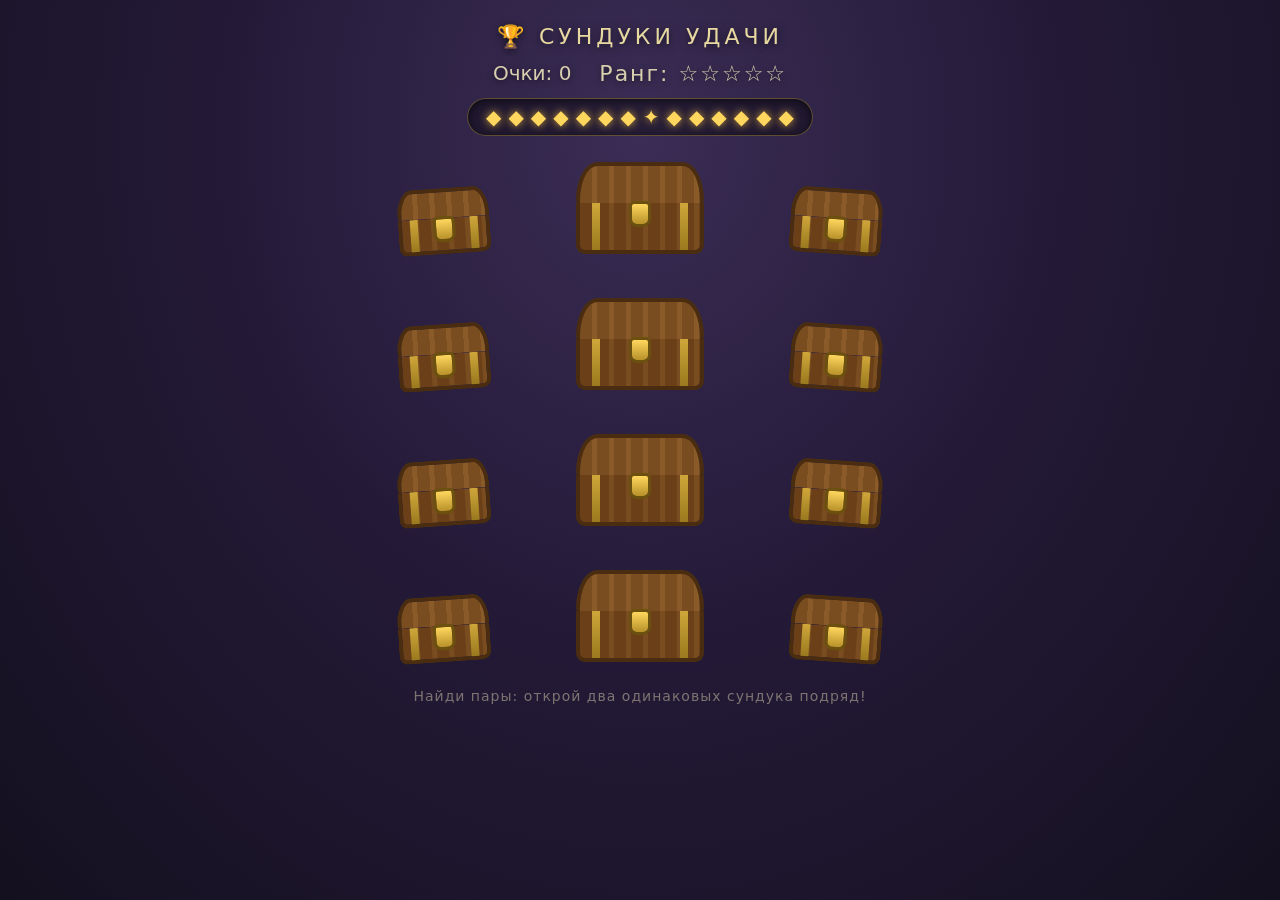
==== chestloot/index.html @ 0505b6cb "Add landing page and chestloot memory game Generated by Mistral Vibe. Co-Authored-By: Mistral Vibe <" ====
<!DOCTYPE html>
<html lang="ru">
<head>
<meta charset="UTF-8">
<meta name="viewport" content="width=device-width, initial-scale=1.0">
<title>Сундуки удачи</title>
<style>
  * { margin: 0; padding: 0; box-sizing: border-box; user-select: none; }

  body {
    min-height: 100vh;
    display: flex;
    flex-direction: column;
    align-items: center;
    padding: 24px 12px 40px;
    gap: 26px;
    overflow-x: hidden;
    background:
      radial-gradient(ellipse at 50% 15%, #3b2d55 0%, #241a38 45%, #14101f 100%);
    font-family: 'Segoe UI', system-ui, sans-serif;
    color: #d8cfae;
  }

  /* ================= ШАПКА ================= */
  header {
    width: 100%;
    max-width: 720px;
    display: flex;
    flex-direction: column;
    gap: 12px;
    align-items: center;
  }

  .title {
    font-size: 22px;
    letter-spacing: 4px;
    text-transform: uppercase;
    color: #e8d9a0;
    text-shadow: 0 2px 8px rgba(0,0,0,.6);
  }

  .stats {
    display: flex;
    gap: 28px;
    font-size: 20px;
    text-shadow: 0 2px 6px rgba(0,0,0,.5);
  }
  .stats .stars { letter-spacing: 2px; font-size: 22px; }

  /* ---------- полоса золотых делений ---------- */
  .timer-bar {
    display: flex;
    gap: 7px;
    align-items: center;
    padding: 8px 18px;
    border-radius: 999px;
    background: rgba(0,0,0,.35);
    border: 1px solid rgba(212,175,55,.35);
    box-shadow: inset 0 2px 8px rgba(0,0,0,.6);
  }
  .timer-bar .seg {
    font-size: 20px;
    line-height: 1;
    color: #ffd75e;
    text-shadow: 0 0 8px rgba(255, 200, 60, .8);
    transition: opacity .4s ease, transform .4s ease, color .4s ease;
  }
  .timer-bar .seg.dim {
    color: #5a4a26;
    text-shadow: none;
    opacity: .35;
    transform: scale(.7);
  }
  .timer-bar .seg.h {
    font-size: 26px;
    color: #ffe9a8;
  }

  /* ================= ПОЛЕ ================= */
  .board {
    display: grid;
    grid-template-columns: auto auto auto;
    gap: 44px 84px;
    align-items: end;
    justify-content: center;
    perspective: 900px;
  }

  .row-spacer { height: 6px; }

  .chest {
    position: relative;
    cursor: pointer;
    border: none;
    background: none;
    padding: 0;
    transition: transform .22s ease, filter .22s ease;
    transform-origin: bottom center;
    -webkit-tap-highlight-color: transparent;
  }
  .chest:hover { transform: scale(1.06); filter: brightness(1.12); }
  .chest:active { transform: scale(.96); }

  .chest.small  { --w: 92px;  --h: 66px; }
  .chest.big    { --w: 128px; --h: 92px; }

  .chest.tilt-left   { transform: rotate(-4deg); }
  .chest.tilt-left:hover  { transform: rotate(-4deg) scale(1.06); }
  .chest.tilt-right  { transform: rotate(4deg); }
  .chest.tilt-right:hover { transform: rotate(4deg) scale(1.06); }

  /* крышка */
  .lid {
    width: var(--w);
    height: calc(var(--h) * .45);
    background: repeating-linear-gradient(90deg, #7a4d20 0 12px, #8a5a28 12px 17px);
    border: 4px solid #4a2d10;
    border-bottom: none;
    border-radius: calc(var(--w) * .3) calc(var(--w) * .3) 5px 5px / calc(var(--h) * .75) calc(var(--h) * .75) 5px 5px;
    transform-origin: bottom left;
    transition: transform .4s cubic-bezier(.34,1.56,.64,1);
    position: relative;
    z-index: 2;
  }
  .chest.open .lid { transform: rotateX(105deg) translateY(-3px); }

  /* корпус */
  .body {
    width: var(--w);
    height: calc(var(--h) * .55);
    background: repeating-linear-gradient(90deg, #6b4018 0 12px, #7a4d20 12px 17px);
    border: 4px solid #4a2d10;
    border-top: none;
    border-radius: 0 0 9px 9px;
    position: relative;
  }
  .body::before, .body::after {
    content: '';
    position: absolute;
    top: 0; bottom: 0;
    width: 8px;
    background: linear-gradient(180deg, #cfa63a, #9a7a1e);
  }
  .body::before { left: 10%; }
  .body::after  { right: 10%; }

  /* замок */
  .lock {
    position: absolute;
    left: 50%;
    top: calc(var(--h) * .42);
    transform: translateX(-50%);
    width: 22px;
    height: 26px;
    background: linear-gradient(180deg, #ffd75e, #b8912a);
    border: 3px solid #6b5010;
    border-radius: 5px 5px 8px 8px;
    z-index: 3;
    transition: transform .2s ease;
  }
  .chest.open .lock { transform: translateX(-50%) translateY(-9px); }

  /* нутро */
  .inside {
    position: absolute;
    left: 5px; right: 5px;
    top: calc(var(--h) * .4);
    height: 12px;
    background: radial-gradient(ellipse at 50% 100%, #ffe9a8 0%, #c9962f 70%, #8a621b 100%);
    border-radius: 50%;
    opacity: 0;
    transition: opacity .3s ease .12s;
    z-index: 1;
  }
  .chest.open .inside { opacity: 1; }

  /* предмет */
  .item {
    position: absolute;
    left: 50%;
    bottom: calc(var(--h) * .5);
    font-size: calc(var(--w) * .44);
    line-height: 1;
    z-index: 10;
    pointer-events: none;
    transform: translateX(-50%) scale(.2);
    opacity: 0;
    filter: drop-shadow(0 4px 6px rgba(0,0,0,.5));
  }
  .chest.open .item {
    opacity: 1;
    transform: translateX(-50%) scale(1);
    transition: transform .35s cubic-bezier(.25,.9,.3,1.4), opacity .15s ease;
  }

  /* исчезновение пары */
  .chest.vanish { animation: vanish .55s ease forwards; pointer-events: none; }
  @keyframes vanish {
    0%   { filter: brightness(2) drop-shadow(0 0 18px #ffe9a8); }
    100% { transform: scale(.1) rotate(15deg); opacity: 0; filter: brightness(3); }
  }

  /* очки за пару */
  .score-pop {
    position: absolute;
    left: 50%;
    bottom: calc(var(--h) * .9);
    font-size: 22px;
    font-weight: bold;
    color: #ffe9a8;
    text-shadow: 0 0 10px rgba(255,200,60,.9), 0 2px 4px rgba(0,0,0,.6);
    pointer-events: none;
    animation: scoreUp 1s ease-out forwards;
    z-index: 20;
  }
  @keyframes scoreUp {
    0%   { transform: translateX(-50%) translateY(0); opacity: 0; }
    20%  { opacity: 1; }
    100% { transform: translateX(-50%) translateY(-55px); opacity: 0; }
  }

  /* ================= ОВЕРЛЕИ ================= */
  .banner {
    position: fixed;
    inset: 0;
    display: flex;
    flex-direction: column;
    align-items: center;
    justify-content: center;
    gap: 18px;
    background: rgba(10, 6, 20, .78);
    z-index: 100;
    opacity: 0;
    pointer-events: none;
    transition: opacity .4s ease;
    text-align: center;
    padding: 20px;
  }
  .banner.show { opacity: 1; pointer-events: auto; }

  .banner h2 {
    font-size: 34px;
    color: #ffe9a8;
    text-shadow: 0 0 20px rgba(255,200,60,.5);
  }
  .banner .sub { font-size: 18px; opacity: .8; }
  .banner .btn {
    margin-top: 10px;
    padding: 12px 30px;
    font-size: 18px;
    letter-spacing: 1px;
    color: #2c1e05;
    background: linear-gradient(180deg, #ffd75e, #d4a937);
    border: none;
    border-radius: 999px;
    cursor: pointer;
    box-shadow: 0 4px 16px rgba(255,200,60,.35);
    transition: transform .15s ease;
  }
  .banner .btn:hover { transform: scale(1.06); }
  .banner .btn:active { transform: scale(.96); }

  /* баннер «+1 звезда» */
  .banner.star .btn { display: none; }
  .banner.star .big-emoji { font-size: 70px; animation: starSpin 1.2s ease; }
  @keyframes starSpin {
    0% { transform: scale(0) rotate(-360deg); }
    70% { transform: scale(1.3); }
    100% { transform: scale(1); }
  }

  .hint { font-size: 14px; opacity: .5; letter-spacing: 1px; }
</style>
</head>
<body>

<header>
  <div class="title">🏆 Сундуки удачи</div>
  <div class="stats">
    <div>Очки: <span id="score">0</span></div>
    <div class="stars">Ранг: <span id="stars">☆☆☆☆☆</span></div>
  </div>
  <div class="timer-bar" id="timerBar" title="Время раунда"></div>
</header>

<div class="board" id="board"></div>

<div class="hint">Найди пары: открой два одинаковых сундука подряд!</div>

<!-- Баннер «поле чистое» -->
<div class="banner star" id="roundBanner">
  <div class="big-emoji">⭐</div>
  <h2>Поле чистое!</h2>
  <div class="sub">Ранг повышен...</div>
  <div class="sub">Новое поле появится через мгновение</div>
</div>

<!-- Баннер «время вышло» -->
<div class="banner" id="overBanner">
  <div class="big-emoji">⏳</div>
  <h2>Время вышло!</h2>
  <div class="sub">Ваш счёт: <span id="finalScore">0</span></div>
  <button class="btn" id="restartBtn">Ещё раз</button>
</div>

<script>
/* ================= НАСТРОЙКИ ================= */
const LOOT       = ['🍎','🥕','🍇','🌽','🍉','🍆']; // 6 типов по 2 = 12
const ROWS       = 4, COLS = 3;
const ROUND_TIME = 60;        // секунд на раунд
const SEGMENTS   = 14;        // золотых делений в полосе
const SHOW_MS    = 1100;      // сколько висит открытый не-парный предмет
const SPAWN_MS   = 3200;      // пауза перед новым полем

/* ================= СОСТОЯНИЕ ================= */
let score = 0;
let stars = 0;
let firstPick = null;        // { el, id }
let mismatchTimer = null;
let locked = false;          // блокировка на время переходов
let timerId = null;
let timeLeft = ROUND_TIME;

const board      = document.getElementById('board');
const scoreEl    = document.getElementById('score');
const starsEl    = document.getElementById('stars');
const timerBar   = document.getElementById('timerBar');
const roundBn    = document.getElementById('roundBanner');
const overBn     = document.getElementById('overBanner');
const finalScore = document.getElementById('finalScore');

/* ================= ПОЛОСА ВРЕМЕНИ ================= */
function buildTimerBar() {
  timerBar.innerHTML = '';
  for (let i = 0; i < SEGMENTS; i++) {
    const s = document.createElement('span');
    s.className = 'seg';
    s.textContent = (i === Math.floor(SEGMENTS / 2)) ? '✦' : '◆'; // центральная крупнее
    timerBar.appendChild(s);
  }
}
function renderTimer() {
  const frac = Math.max(0, timeLeft / ROUND_TIME);
  const lit  = Math.ceil(frac * SEGMENTS);
  [...timerBar.children].forEach((seg, i) => {
    seg.classList.toggle('dim', i >= lit);
  });
}
function startTimer() {
  timeLeft = ROUND_TIME;
  renderTimer();
  clearInterval(timerId);
  timerId = setInterval(() => {
    timeLeft -= 0.1;
    if (timeLeft <= 0) { gameOver(); return; }
    renderTimer();
  }, 100);
}

/* ================= ПОЛЕ ================= */
function shuffle(arr) {
  const a = arr.slice();
  for (let i = a.length - 1; i > 0; i--) {
    const j = Math.floor(Math.random() * (i + 1));
    [a[i], a[j]] = [a[j], a[i]];
  }
  return a;
}

function makeChest(id, emoji, col) {
  const c = document.createElement('button');
  c.className = 'chest'; // размер/наклон по колонке ниже
  c.innerHTML = '<div class="lid"></div><div class="body"></div>' +
                '<div class="lock"></div><div class="inside"></div>' +
                '<div class="item"></div>';
  c.dataset.id = id;
  c.dataset.emoji = emoji;

  // оформление по колонке: центральная — большой сундук, боковые — меньше и с наклоном
  if (col === 1)      c.classList.add('big');
  else { c.classList.add('small'); c.classList.add(col === 0 ? 'tilt-left' : 'tilt-right'); }

  c.addEventListener('click', () => onChestClick(c));
  return c;
}

function spawnBoard() {
  board.innerHTML = '';
  firstPick = null;
  if (mismatchTimer) clearTimeout(mismatchTimer.timeout);
  mismatchTimer = null;

  const deck = shuffle([...LOOT, ...LOOT]); // 6 пар -> 12 сундуков
  let idx = 0;
  for (let r = 0; r < ROWS; r++) {
    for (let c = 0; c < COLS; c++) {
      board.appendChild(makeChest(idx++, deck[r * COLS + c], c));
    }
  }
  locked = false;
}

/* ================= ЛОГИКА КЛИКА ================= */
function closeChest(el) {
  el.classList.remove('open');
  el.querySelector('.item').textContent = '';
}

function resolvePending() {
  if (!mismatchTimer) return;
  clearTimeout(mismatchTimer.timeout);
  closeChest(mismatchTimer.firstEl);
  closeChest(mismatchTimer.el);
  firstPick = null;
  mismatchTimer = null;
}

function onChestClick(el) {
  if (locked) return;
  if (el.classList.contains('open') || el.classList.contains('vanish')) return;

  resolvePending(); // если ждали закрытия не-пары — закрываем сразу и открываем новый

  el.classList.add('open');
  el.querySelector('.item').textContent = el.dataset.emoji;

  if (!firstPick) {
    firstPick = { el, emoji: el.dataset.emoji };
    return;
  }

  const first = firstPick;
  firstPick = null;

  if (first.emoji === el.dataset.emoji) {
    // !!! ПАРА !!!
    setTimeout(() => {
      first.el.classList.add('vanish');
      el.classList.add('vanish');
      addScore(10, el);
      checkBoardCleared();
    }, 350);
  } else {
    // не пара: прячем с задержкой
    const firstEl = first.el;
    mismatchTimer = {
      timeout: setTimeout(() => {
        closeChest(firstEl);
        closeChest(el);
        mismatchTimer = null;
      }, SHOW_MS),
      firstEl,
      el
    };
  }
}

function addScore(n, at) {
  score += n;
  scoreEl.textContent = score;
  const pop = document.createElement('div');
  pop.className = 'score-pop';
  pop.textContent = '+' + n;
  at.appendChild(pop);
  setTimeout(() => pop.remove(), 1000);
}

function checkBoardCleared() {
  if (document.querySelector('.chest:not(.vanish)')) return;
  locked = true;
  clearInterval(timerId);

  stars = Math.min(stars + 1, 50);
  starsEl.textContent = '⭐'.repeat(Math.min(stars, 10)) + (stars > 10 ? stars : '');

  roundBn.classList.add('show');
  setTimeout(() => {
    roundBn.classList.remove('show');
    spawnBoard();
    startTimer();
  }, SPAWN_MS);
}

/* ================= КОНЕЦ РАУНДА ================= */
function gameOver() {
  clearInterval(timerId);
  locked = true;
  finalScore.textContent = score;
  overBn.classList.add('show');
}

document.getElementById('restartBtn').addEventListener('click', () => {
  score = 0;
  scoreEl.textContent = 0;
  overBn.classList.remove('show');
  spawnBoard();
  startTimer();
});

/* ================= СТАРТ ================= */
buildTimerBar();
spawnBoard();
startTimer();
</script>

</body>
</html>
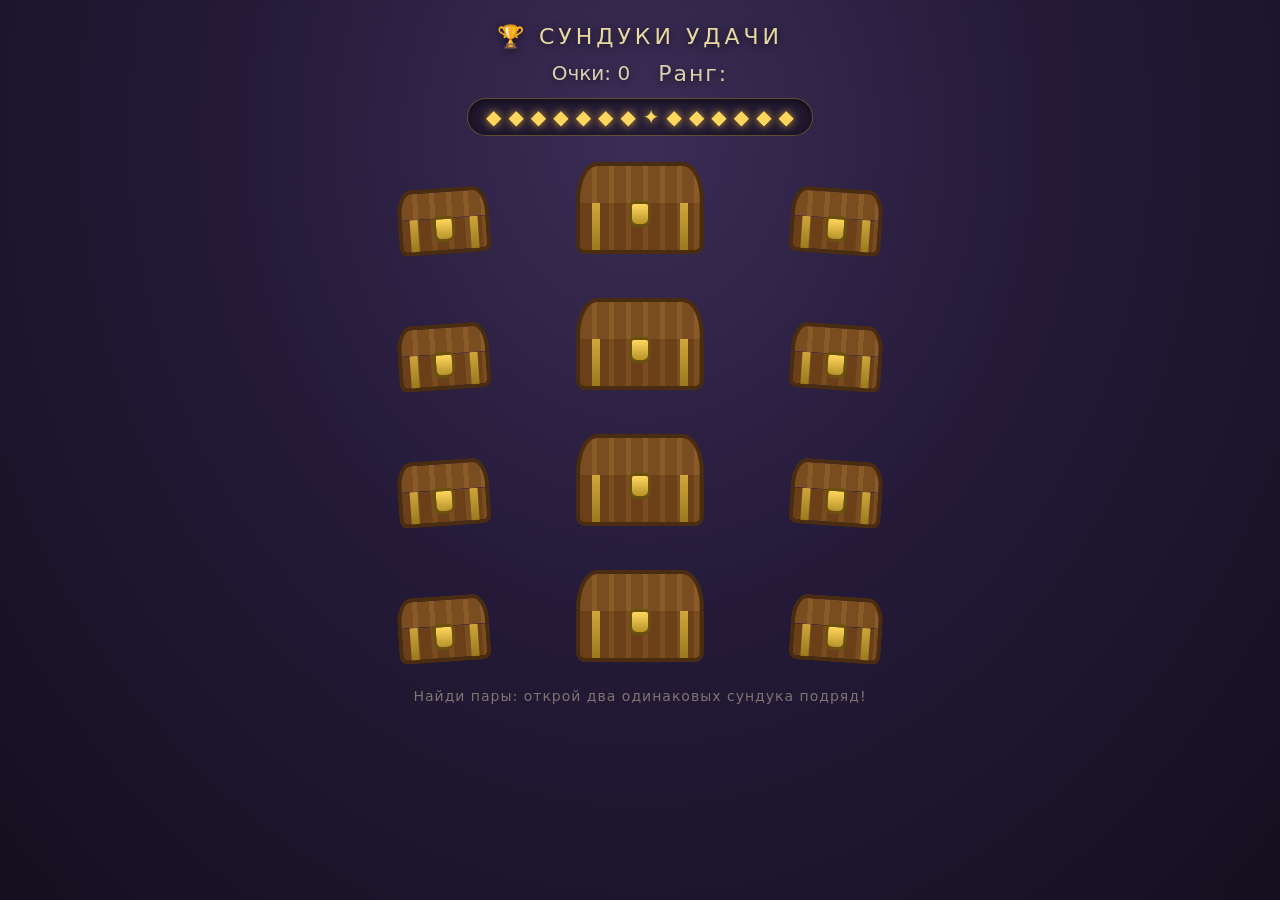
==== commit dda510c5: "Add shared wallet: points persist across sessions, spendable by future games Generated by Mistral Vi" ====
--- a/chestloot/index.html
+++ b/chestloot/index.html
@@ -299,10 +299,11 @@
 <div class="banner" id="overBanner">
   <div class="big-emoji">⏳</div>
   <h2>Время вышло!</h2>
-  <div class="sub">Ваш счёт: <span id="finalScore">0</span></div>
+  <div class="sub">За этот забег: <span id="finalScore">0</span> · всего в копилке: <span id="totalScore">0</span></div>
   <button class="btn" id="restartBtn">Ещё раз</button>
 </div>
 
+<script src="../assets/wallet.js"></script>
 <script>
 /* ================= НАСТРОЙКИ ================= */
 const LOOT       = ['🍎','🥕','🍇','🌽','🍉','🍆']; // 6 типов по 2 = 12
@@ -313,8 +314,10 @@
 const SPAWN_MS   = 3200;      // пауза перед новым полем
 
 /* ================= СОСТОЯНИЕ ================= */
-let score = 0;
-let stars = 0;
+/* score — зеркало общего кошелька (localStorage), stars — ранг из кошелька */
+let runScore  = 0;              // заработано за текущий забег (с последнего «время вышло»)
+let score     = DKWallet.points();
+let stars     = DKWallet.stars();
 let firstPick = null;        // { el, id }
 let mismatchTimer = null;
 let locked = false;          // блокировка на время переходов
@@ -328,6 +331,10 @@
 const roundBn    = document.getElementById('roundBanner');
 const overBn     = document.getElementById('overBanner');
 const finalScore = document.getElementById('finalScore');
+
+/* начальный рендер из кошелька: очки не пропадают после ухода со страницы */
+scoreEl.textContent = score;
+renderStars();
 
 /* ================= ПОЛОСА ВРЕМЕНИ ================= */
 function buildTimerBar() {
@@ -455,8 +462,13 @@
   }
 }
 
+function renderStars() {
+  starsEl.textContent = '⭐'.repeat(Math.min(stars, 10)) + (stars > 10 ? ' ×' + stars : '');
+}
+
 function addScore(n, at) {
-  score += n;
+  score = DKWallet.add(n);   // очки сразу живут в общем кошельке
+  runScore += n;
   scoreEl.textContent = score;
   const pop = document.createElement('div');
   pop.className = 'score-pop';
@@ -470,8 +482,8 @@
   locked = true;
   clearInterval(timerId);
 
-  stars = Math.min(stars + 1, 50);
-  starsEl.textContent = '⭐'.repeat(Math.min(stars, 10)) + (stars > 10 ? stars : '');
+  stars = Math.min(DKWallet.addStars(1), 50);
+  renderStars();
 
   roundBn.classList.add('show');
   setTimeout(() => {
@@ -485,16 +497,25 @@
 function gameOver() {
   clearInterval(timerId);
   locked = true;
-  finalScore.textContent = score;
+  finalScore.textContent = runScore;
+  document.getElementById('totalScore').textContent = score;
+  // кошелёк НЕ обнуляем — очки навсегда, будущее пополнение других игр
   overBn.classList.add('show');
 }
 
 document.getElementById('restartBtn').addEventListener('click', () => {
-  score = 0;
-  scoreEl.textContent = 0;
+  runScore = 0;
   overBn.classList.remove('show');
   spawnBoard();
   startTimer();
+});
+
+/* изменения кошелька из других вкладок подхватываются живьём */
+DKWallet.onChange(p => {
+  score = p.points;
+  stars = p.stars;
+  scoreEl.textContent = score;
+  renderStars();
 });
 
 /* ================= СТАРТ ================= */
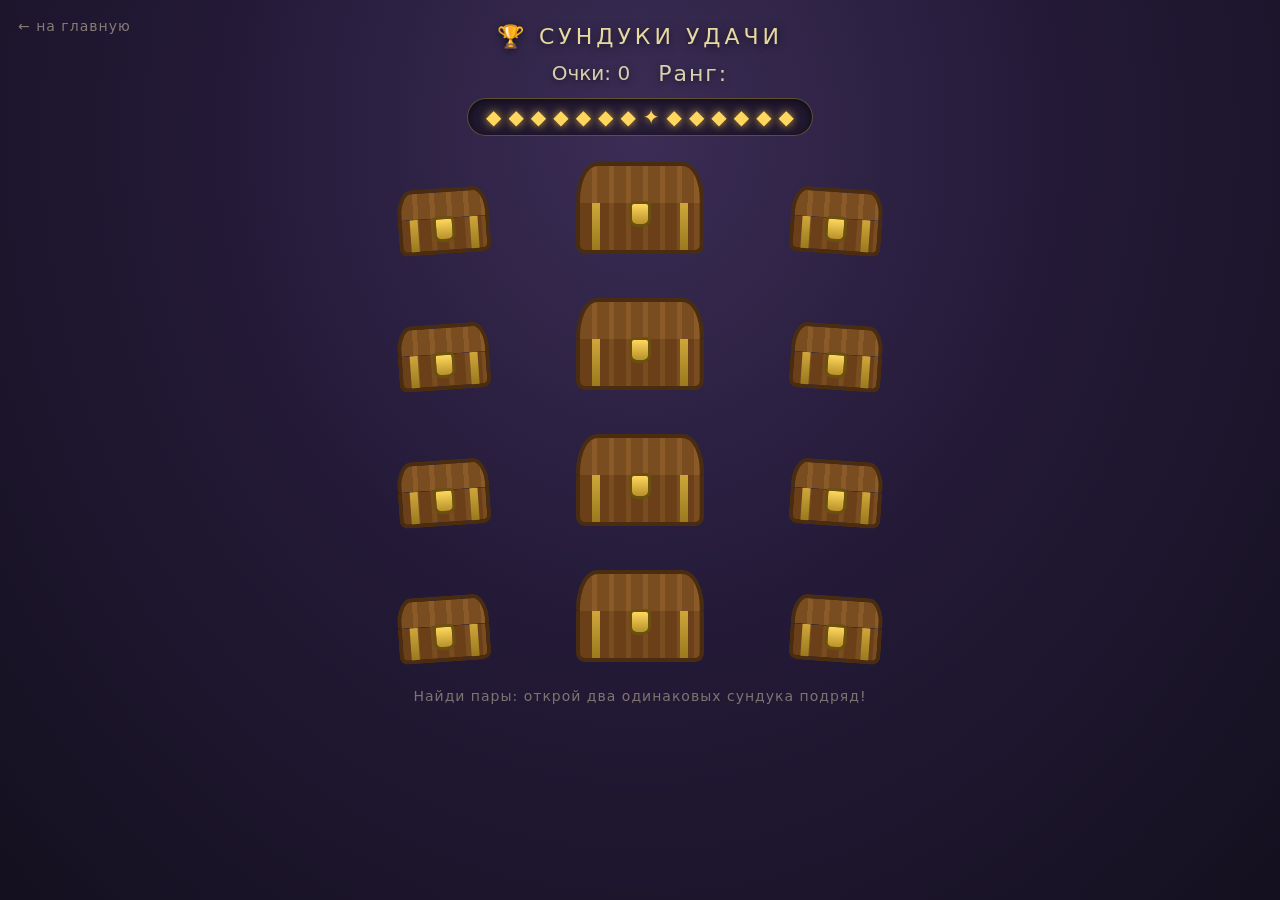
==== commit bdc0e598: "Chest game: back link in corner, compact mobile layout Generated by Mistral Vibe. Co-Authored-By: Mi" ====
--- a/chestloot/index.html
+++ b/chestloot/index.html
@@ -9,6 +9,7 @@
 
   body {
     min-height: 100vh;
+    position: relative;
     display: flex;
     flex-direction: column;
     align-items: center;
@@ -30,6 +31,19 @@
     gap: 12px;
     align-items: center;
   }
+
+  .back-link {
+    position: absolute;
+    top: 18px;
+    left: 18px;
+    color: #d8cfae;
+    opacity: .55;
+    text-decoration: none;
+    font-size: 14px;
+    letter-spacing: 1px;
+    z-index: 50;
+  }
+  .back-link:hover { opacity: 1; }
 
   .title {
     font-size: 22px;
@@ -270,11 +284,22 @@
   }
 
   .hint { font-size: 14px; opacity: .5; letter-spacing: 1px; }
+
+  /* компактное поле на телефонах: сундуки меньше, просветы уже */
+  @media (max-width: 700px) {
+    body { gap: 18px; padding-top: 54px; }
+    .board { gap: 26px 24px; }
+    .chest.small { --w: 68px; --h: 49px; }
+    .chest.big   { --w: 92px; --h: 66px; }
+    .stats { gap: 18px; font-size: 16px; }
+    h1, .title { font-size: 17px; letter-spacing: 2px; }
+  }
 </style>
 </head>
 <body>
 
 <header>
+  <a class="back-link" href="/">← на главную</a>
   <div class="title">🏆 Сундуки удачи</div>
   <div class="stats">
     <div>Очки: <span id="score">0</span></div>
